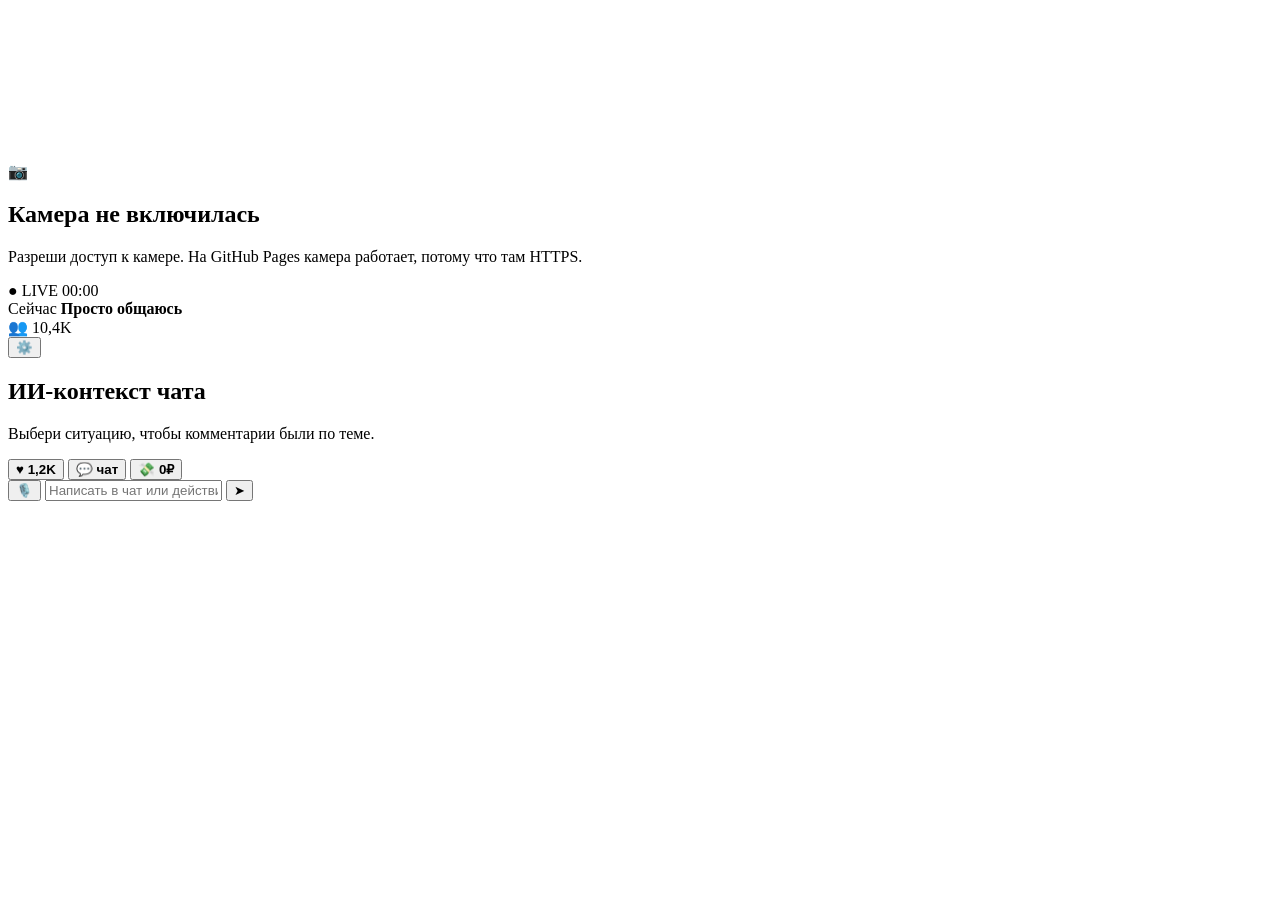
==== index.html @ a279fc90 "Add files via upload" ====
<!doctype html>
<html lang="ru">
<head>
  <meta charset="UTF-8" />
  <meta name="viewport" content="width=device-width, initial-scale=1.0, viewport-fit=cover" />
  <meta name="theme-color" content="#000000" />
  <title>LIVE Phone Stream</title>
  <link rel="stylesheet" href="./css/style.css" />
</head>
<body>
  <main id="root">
    <video id="camera" autoplay playsinline muted></video>

    <div class="shade"></div>

    <section id="camera-error" class="camera-error hidden">
      <div class="error-card">
        <div class="big-icon">📷</div>
        <h1>Камера не включилась</h1>
        <p>Разреши доступ к камере. На GitHub Pages камера работает, потому что там HTTPS.</p>
      </div>
    </section>

    <header class="topbar">
      <div class="left-top">
        <div class="live-row">
          <span class="live-badge">● LIVE</span>
          <span id="timer" class="small-pill">00:00</span>
        </div>
        <div class="context-card">
          <span>Сейчас</span>
          <strong id="context-label">Просто общаюсь</strong>
        </div>
      </div>

      <div class="right-top">
        <div class="viewer-pill">👥 <span id="viewers">10,4K</span></div>
        <button id="settings-btn" class="circle-btn">⚙️</button>
      </div>
    </header>

    <aside id="settings-panel" class="settings-panel hidden">
      <h2>ИИ-контекст чата</h2>
      <p>Выбери ситуацию, чтобы комментарии были по теме.</p>
      <div id="scenario-buttons" class="scenario-grid"></div>
    </aside>

    <div class="side-actions">
      <button id="like-btn" class="side-btn">
        <span>♥</span>
        <b id="likes">1,2K</b>
      </button>
      <button id="chat-action-btn" class="side-btn">
        <span>💬</span>
        <b>чат</b>
      </button>
      <button id="donate-action-btn" class="side-btn">
        <span>💸</span>
        <b id="donation-total">0₽</b>
      </button>
    </div>

    <section id="chat" class="chat"></section>

    <footer class="bottom-area">
      <div id="action-chips" class="action-chips"></div>

      <form id="message-form" class="message-form">
        <button type="button" class="round-input-btn">🎙️</button>
        <input id="message-input" autocomplete="off" placeholder="Написать в чат или действие..." />
        <button type="submit" class="send-btn">➤</button>
      </form>
    </footer>
  </main>

  <script src="./js/app.js"></script>
</body>
</html>
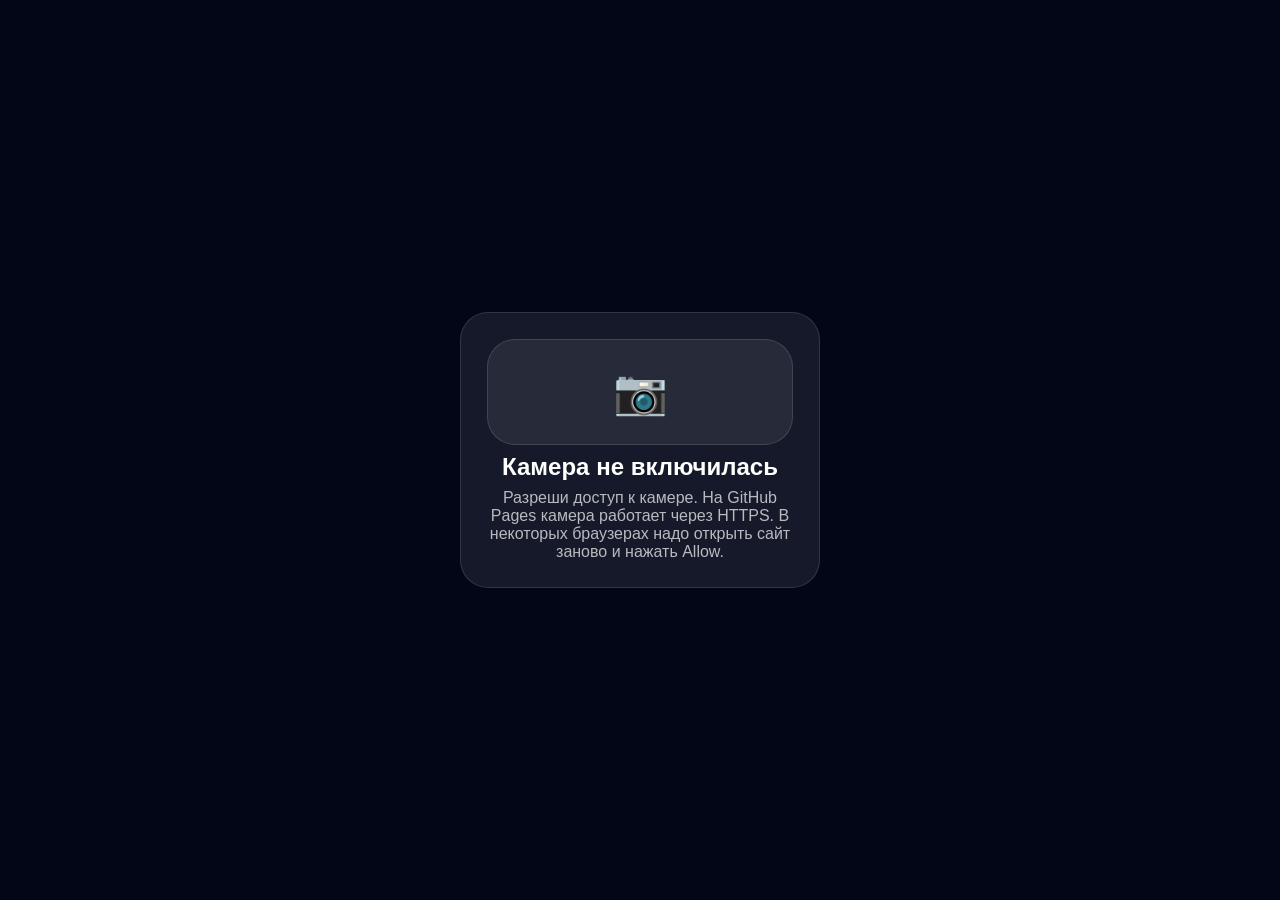
==== commit 637bdea1: "Add files via upload" ====
--- a/index.html
+++ b/index.html
@@ -1,78 +1,232 @@
 <!doctype html>
 <html lang="ru">
 <head>
-  <meta charset="UTF-8" />
-  <meta name="viewport" content="width=device-width, initial-scale=1.0, viewport-fit=cover" />
-  <meta name="theme-color" content="#000000" />
+  <meta charset="UTF-8">
+  <meta name="viewport" content="width=device-width,initial-scale=1,viewport-fit=cover">
+  <meta name="theme-color" content="#000000">
   <title>LIVE Phone Stream</title>
-  <link rel="stylesheet" href="./css/style.css" />
+  <style>
+    *{box-sizing:border-box;-webkit-tap-highlight-color:transparent}
+    html,body{margin:0;width:100%;height:100%;overflow:hidden;background:#000;color:white;font-family:Arial,system-ui,sans-serif}
+    main{position:relative;width:100vw;height:100vh;height:100dvh;overflow:hidden;background:#000}
+    video{position:absolute;inset:0;width:100%;height:100%;object-fit:cover;background:radial-gradient(circle at top,#27364d,#020617 65%)}
+    .shade{position:absolute;inset:0;background:linear-gradient(to bottom,rgba(0,0,0,.7),rgba(0,0,0,.12) 40%,rgba(0,0,0,.9));pointer-events:none}
+    .hidden{display:none!important}
+    .top{position:absolute;z-index:5;left:0;right:0;top:0;padding:calc(14px + env(safe-area-inset-top)) 14px 0;display:flex;justify-content:space-between;align-items:flex-start}
+    .row{display:flex;gap:8px;align-items:center}.col{display:grid;gap:8px}
+    .live{background:#ef233c;border-radius:999px;padding:8px 12px;font-size:12px;font-weight:900;box-shadow:0 10px 28px #ef233c66}
+    .pill,.card,.circle,.side button,.chip button,.inputbar,.panel{background:rgba(0,0,0,.46);border:1px solid rgba(255,255,255,.14);backdrop-filter:blur(14px);-webkit-backdrop-filter:blur(14px);box-shadow:0 12px 40px rgba(0,0,0,.25)}
+    .pill{border-radius:999px;padding:8px 11px;font-size:13px;font-weight:800}
+    .card{border-radius:18px;padding:9px 12px;width:fit-content;max-width:220px}.card span{display:block;font-size:11px;color:#ffffff99}.card b{font-size:14px}
+    .circle{width:42px;height:42px;border-radius:999px;color:white;border:0;font-size:18px}
+    .panel{position:absolute;z-index:30;left:14px;right:14px;top:calc(105px + env(safe-area-inset-top));padding:16px;border-radius:26px;background:rgba(10,10,14,.9)}
+    .panel h2{margin:0 0 5px;font-size:18px}.panel p{margin:0 0 14px;color:#ffffffb3;font-size:13px}
+    .grid{display:grid;grid-template-columns:1fr 1fr;gap:8px}.grid button{border:0;border-radius:17px;padding:12px;background:#ffffff1a;color:#fff;font-weight:800;text-align:left}.grid button.active{background:#fff;color:#000}
+    .side{position:absolute;z-index:8;right:10px;top:50%;transform:translateY(-50%);display:grid;gap:15px}.side button{width:56px;min-height:64px;border:0;border-radius:21px;color:white;display:grid;place-items:center}.side span{font-size:25px}.side b{font-size:11px}
+    .chat{position:absolute;z-index:7;left:10px;right:73px;bottom:calc(118px + env(safe-area-inset-bottom));max-height:39vh;overflow:hidden;display:flex;flex-direction:column;justify-content:flex-end;gap:7px}
+    .msg{width:fit-content;max-width:100%;padding:9px 11px;border-radius:17px;background:rgba(0,0,0,.45);backdrop-filter:blur(14px);-webkit-backdrop-filter:blur(14px);font-size:14px;line-height:1.22;animation:in .22s ease both}.msg strong{margin:0 4px}.donation{border:1px solid #ffe47888;background:rgba(245,158,11,.34)}.system{border:1px solid #67e8f966;background:rgba(8,145,178,.34)}.me{background:rgba(255,255,255,.24)}
+    @keyframes in{from{opacity:0;transform:translateX(-12px) translateY(7px)}to{opacity:1;transform:none}}
+    .bottom{position:absolute;z-index:10;left:0;right:0;bottom:0;padding:0 10px calc(12px + env(safe-area-inset-bottom))}
+    .chip{display:flex;gap:8px;overflow-x:auto;padding-bottom:9px;scrollbar-width:none}.chip::-webkit-scrollbar{display:none}.chip button{flex:0 0 auto;border:0;border-radius:999px;padding:10px 13px;color:#fff;font-weight:850}
+    .inputbar{min-height:58px;border-radius:999px;padding:7px;display:flex;align-items:center;gap:8px}.inputbar input{flex:1;min-width:0;height:42px;border:0;outline:0;background:transparent;color:white;font-size:15px}.inputbar input::placeholder{color:#ffffff8f}
+    .mic,.send{border:0;border-radius:999px;height:43px;display:grid;place-items:center;font-weight:900}.mic{width:43px;background:#ffffff1f;color:white}.send{width:52px;background:#fff;color:#000;font-size:18px}
+    .error{position:absolute;z-index:100;inset:0;display:grid;place-items:center;background:#020617;padding:22px;text-align:center}.error div{max-width:360px;padding:26px;border-radius:28px;background:#ffffff14;border:1px solid #ffffff1f}.error h1{margin:8px 0}.error p{margin:0;color:#ffffffb3}
+    button{cursor:pointer}button:active{transform:scale(.96)}
+  </style>
 </head>
 <body>
-  <main id="root">
-    <video id="camera" autoplay playsinline muted></video>
-
-    <div class="shade"></div>
-
-    <section id="camera-error" class="camera-error hidden">
-      <div class="error-card">
-        <div class="big-icon">📷</div>
-        <h1>Камера не включилась</h1>
-        <p>Разреши доступ к камере. На GitHub Pages камера работает, потому что там HTTPS.</p>
-      </div>
-    </section>
-
-    <header class="topbar">
-      <div class="left-top">
-        <div class="live-row">
-          <span class="live-badge">● LIVE</span>
-          <span id="timer" class="small-pill">00:00</span>
-        </div>
-        <div class="context-card">
-          <span>Сейчас</span>
-          <strong id="context-label">Просто общаюсь</strong>
-        </div>
-      </div>
-
-      <div class="right-top">
-        <div class="viewer-pill">👥 <span id="viewers">10,4K</span></div>
-        <button id="settings-btn" class="circle-btn">⚙️</button>
-      </div>
-    </header>
-
-    <aside id="settings-panel" class="settings-panel hidden">
-      <h2>ИИ-контекст чата</h2>
-      <p>Выбери ситуацию, чтобы комментарии были по теме.</p>
-      <div id="scenario-buttons" class="scenario-grid"></div>
-    </aside>
-
-    <div class="side-actions">
-      <button id="like-btn" class="side-btn">
-        <span>♥</span>
-        <b id="likes">1,2K</b>
-      </button>
-      <button id="chat-action-btn" class="side-btn">
-        <span>💬</span>
-        <b>чат</b>
-      </button>
-      <button id="donate-action-btn" class="side-btn">
-        <span>💸</span>
-        <b id="donation-total">0₽</b>
-      </button>
+<main id="root">
+  <video id="camera" autoplay playsinline muted></video>
+  <div class="shade"></div>
+
+  <section id="cameraError" class="error hidden">
+    <div><div style="font-size:44px">📷</div><h1>Камера не включилась</h1><p>Разреши доступ к камере. На GitHub Pages камера работает через HTTPS. В некоторых браузерах надо открыть сайт заново и нажать Allow.</p></div>
+  </section>
+
+  <header class="top">
+    <div class="col">
+      <div class="row"><span class="live">● LIVE</span><span id="timer" class="pill">00:00</span></div>
+      <div class="card"><span>Сейчас</span><b id="ctx">Просто общаюсь</b></div>
     </div>
-
-    <section id="chat" class="chat"></section>
-
-    <footer class="bottom-area">
-      <div id="action-chips" class="action-chips"></div>
-
-      <form id="message-form" class="message-form">
-        <button type="button" class="round-input-btn">🎙️</button>
-        <input id="message-input" autocomplete="off" placeholder="Написать в чат или действие..." />
-        <button type="submit" class="send-btn">➤</button>
-      </form>
-    </footer>
-  </main>
-
-  <script src="./js/app.js"></script>
+    <div class="col" style="align-items:end">
+      <div class="pill">👥 <span id="viewers">10,4K</span></div>
+      <button id="settings" class="circle">⚙️</button>
+    </div>
+  </header>
+
+  <aside id="panel" class="panel hidden">
+    <h2>ИИ-контекст чата</h2>
+    <p>Выбери ситуацию, и чат будет писать по теме.</p>
+    <div id="scenarioGrid" class="grid"></div>
+  </aside>
+
+  <section class="side">
+    <button id="likeBtn"><span>♥</span><b id="likes">1,2K</b></button>
+    <button id="chatBtn"><span>💬</span><b>чат</b></button>
+    <button id="donateBtn"><span>💸</span><b id="donTotal">0₽</b></button>
+  </section>
+
+  <section id="chat" class="chat"></section>
+
+  <footer class="bottom">
+    <div id="chips" class="chip"></div>
+    <form id="form" class="inputbar">
+      <button type="button" class="mic">🎙️</button>
+      <input id="input" autocomplete="off" placeholder="Написать в чат или действие...">
+      <button type="submit" class="send">➤</button>
+    </form>
+  </footer>
+</main>
+
+<script>
+(function(){
+  const $ = (s) => document.querySelector(s);
+  const camera = $("#camera"), cameraError = $("#cameraError"), chat = $("#chat");
+  const viewersEl = $("#viewers"), likesEl = $("#likes"), timerEl = $("#timer"), ctx = $("#ctx");
+  const settings = $("#settings"), panel = $("#panel"), scenarioGrid = $("#scenarioGrid"), chips = $("#chips");
+  const likeBtn = $("#likeBtn"), chatBtn = $("#chatBtn"), donateBtn = $("#donateBtn"), donTotal = $("#donTotal");
+  const form = $("#form"), input = $("#input");
+
+  const names = ["Артём","Маша","Даня","Кирилл","Лера","Никита","Соня","Илья","Вика","Рома","Макс","Алина","Егор","Катя","Дима","Настя","Vlad","NikitaLive","StreetFan","Котик"];
+  const avatars = ["😎","🔥","💜","🚀","🎧","👑","🐻","⚡","🌙","⭐","💎","🫶","🏆","🎮"];
+  const scenarios = {
+    chill:{label:"Просто общаюсь",comments:["Нравится такой спокойный формат","Отвечай на вопросы, тут много новых","Атмосфера как у большого стримера","Чат сегодня очень активный","Продолжай, интересно слушать"],actions:["Ответить на вопрос","Попросить лайк","Рассказать историю","Сделать Q&A"]},
+    walking:{label:"Иду на улице",comments:["Камера как будто реально с улицы, вайб топ 🔥","О, город красиво смотрится на фоне","Иди аккуратно, чат с тобой","Вот это живой стрим, не постановка","Свет сейчас прям кинематографичный"],actions:["Показать вид","Поздороваться","Ускорить шаг","Остановиться"]},
+    car:{label:"Еду в машине",comments:["Дорога выглядит спокойно, только не отвлекайся 🙏","Стрим из машины — это мощно","Салон красиво подсвечивается","Чат, пристегнулись?","Едешь аккуратно, красавчик","Не смотри в чат за рулём, безопасность важнее"],actions:["Повернуть камеру","Сказать куда еду","Показать дорогу","Включить музыку"]},
+    food:{label:"Еда / кафе",comments:["Вот это выглядит вкусно, теперь все голодные","Чат требует обзор еды","Сколько по цене вышло?","Кафе уютное, норм место","Сделай честную оценку от 1 до 10"],actions:["Показать еду","Оценить вкус","Показать меню","Сделать заказ"]},
+    gaming:{label:"Играю / телефон",comments:["Жёсткий момент, не моргай","Чат верит в победу","Красиво сыграл!","Сейчас будет хайлайт","Вот это реакция, машина"],actions:["Сделать хайлайт","Ответить чату","Начать катку","Праздновать"]}
+  };
+  const donations = [{name:"Миша",amount:50,text:"на удачу!"},{name:"Алина",amount:100,text:"стрим топ 🔥"},{name:"Даня",amount:250,text:"держи донат"},{name:"Vlad",amount:500,text:"красавчик, продолжай"},{name:"Котик",amount:1000,text:"лучший эфир сегодня"},{name:"Неизвестный",amount:1500,text:"за атмосферу"}];
+
+  let current = "chill", viewers = 10420, target = 18600, likes = 1280, total = 0, started = Date.now();
+
+  function rnd(a){return a[Math.floor(Math.random()*a.length)]}
+  function clamp(v,min,max){return Math.min(max,Math.max(min,v))}
+  function fmt(v){if(v>=1000){let n=v/1000;return (n>=10?n.toFixed(1):n.toFixed(2)).replace(".",",")+"K"}return String(v)}
+  function safe(t){return String(t).replace(/[&<>"']/g, m => ({'&':'&amp;','<':'&lt;','>':'&gt;','"':'&quot;',"'":'&#39;'}[m]))}
+
+  function addMessage(name, avatar, text, type){
+    const el = document.createElement("div");
+    el.className = "msg " + (type || "");
+    el.innerHTML = "<span>"+safe(avatar)+"</span> <strong>"+safe(name)+"</strong><span>"+safe(text)+"</span>";
+    chat.appendChild(el);
+    while(chat.children.length > 9) chat.removeChild(chat.firstElementChild);
+  }
+
+  function ai(action){
+    const sc = scenarios[current];
+    const actionText = action ? [
+      "Вот это момент: " + action.toLowerCase() + " 👀",
+      "Нормально зашло, когда ты решил: " + action.toLowerCase(),
+      "Чат заметил действие: " + action.toLowerCase() + " 🔥",
+      "Продолжай в таком стиле, " + action.toLowerCase() + " — хороший ход"
+    ] : [];
+    const text = action && Math.random() > .42 ? rnd(actionText) : rnd(sc.comments);
+    addMessage(rnd(names), rnd(avatars), text, "");
+  }
+
+  function donation(){
+    const d = rnd(donations);
+    total += d.amount;
+    donTotal.textContent = total.toLocaleString("ru-RU") + "₽";
+    addMessage(d.name, "💸", d.amount.toLocaleString("ru-RU") + " ₽ — " + d.text, "donation");
+  }
+
+  function update(){
+    viewersEl.textContent = fmt(Math.round(viewers));
+    likesEl.textContent = fmt(likes);
+  }
+
+  function action(a){
+    ai(a);
+    setTimeout(() => ai(a), 500);
+    likes += Math.floor(Math.random()*30)+8;
+    target = clamp(target + Math.floor(Math.random()*2600)+400, 10000, 100000);
+    update();
+  }
+
+  function renderScenarios(){
+    scenarioGrid.innerHTML = "";
+    Object.keys(scenarios).forEach(key => {
+      const b = document.createElement("button");
+      b.textContent = scenarios[key].label;
+      b.className = key === current ? "active" : "";
+      b.onclick = () => {
+        current = key;
+        ctx.textContent = scenarios[key].label;
+        panel.classList.add("hidden");
+        renderScenarios();
+        renderChips();
+        addMessage("LiveBot","🤖","Контекст изменён: " + scenarios[key].label + ". Комментарии будут по теме.","system");
+      };
+      scenarioGrid.appendChild(b);
+    });
+  }
+
+  function renderChips(){
+    chips.innerHTML = "";
+    scenarios[current].actions.forEach(a => {
+      const b = document.createElement("button");
+      b.textContent = "⚡ " + a;
+      b.onclick = () => action(a);
+      chips.appendChild(b);
+    });
+  }
+
+  async function startCamera(){
+    try{
+      const stream = await navigator.mediaDevices.getUserMedia({video:{facingMode:"environment",width:{ideal:1080},height:{ideal:1920}},audio:false});
+      camera.srcObject = stream;
+    }catch(e){
+      cameraError.classList.remove("hidden");
+    }
+  }
+
+  settings.onclick = () => panel.classList.toggle("hidden");
+  likeBtn.onclick = () => { likes++; update(); };
+  chatBtn.onclick = () => action("ответить чату");
+  donateBtn.onclick = () => { donation(); target = clamp(target + 1200, 10000, 100000); };
+
+  form.onsubmit = (e) => {
+    e.preventDefault();
+    const text = input.value.trim();
+    if(!text) return;
+    addMessage("Ты","🎥",text,"me");
+    input.value = "";
+    setTimeout(() => ai(text), 650);
+  };
+
+  setInterval(() => {
+    const diff = target - viewers;
+    viewers = Math.abs(diff) < 12 ? target : viewers + diff * .035;
+    update();
+  }, 300);
+
+  setInterval(() => {
+    target = clamp(target + Math.round((Math.random() - .34) * 9000), 10000, 100000);
+  }, 6500);
+
+  setInterval(() => {
+    ai();
+    if(Math.random() > .65){ likes += Math.floor(Math.random()*9)+1; update(); }
+  }, 2200);
+
+  setInterval(() => {
+    if(Math.random() > .5) donation();
+  }, 8500);
+
+  setInterval(() => {
+    const s = Math.floor((Date.now() - started)/1000);
+    timerEl.textContent = String(Math.floor(s/60)).padStart(2,"0") + ":" + String(s%60).padStart(2,"0");
+  }, 1000);
+
+  renderScenarios();
+  renderChips();
+  update();
+  startCamera();
+  addMessage("LiveBot","🤖","Эфир запущен. Чат реагирует на ситуацию и твои действия.","system");
+  ai(); ai();
+})();
+</script>
 </body>
-</html>
+</html>
